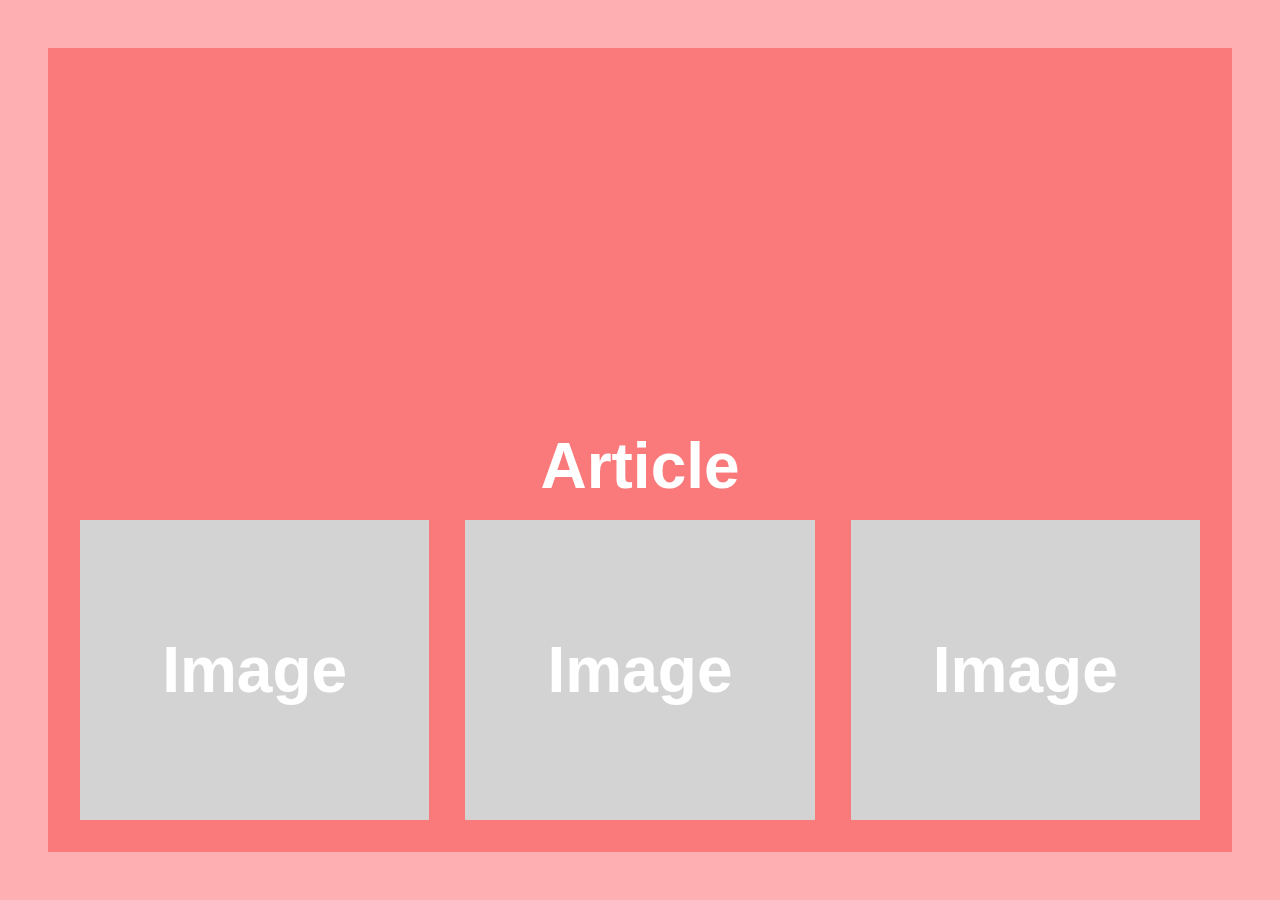
==== index.html @ 97a27c2d "Add files via upload" ====
<!DOCTYPE html>
<html>
  <head>
    <meta charset="utf-8" />
    <title>Curriculum Vitae de Bruce Wayne</title>
  </head>
  <link rel="stylesheet" href="styles.css" />
  <body>

  <section class="articles">
    <div class="container">
      <h1>Article</h1>
      <div class="images">
        <div class="imagen">Image</div>
        <div class="imagen">Image</div>
        <div class="imagen">Image</div>
      </div>
    </div>
  </section>
  </body>
</html>
---- styles.css ----
body {
    font-family: Arial;
    background-color: #fdafb1;
    margin: 0;
    padding: 3rem;
}
h1 {
    font-size: 4rem;
    width: 100%;
    height: 3rem;
    color: #ffffff;
    text-align: center;
}
.articles {
    height: calc(100vh - 6rem);
    display: flex;
    align-items: flex-end;
    background-color: #fa7a7b;
}
.container {
    width: 100%;
    padding: 2rem;
}
.images {
    width: 100%;
    display: flex;
    flex-wrap: wrap;
    justify-content: space-between;
}
.imagen{
    font-size: 4rem;
    font-weight: bold;
    width: calc(100% / 3 - 1.5rem);
    display: flex;
    align-items: center;
    justify-content: center;
    line-height: 300px;
    background-color: LightGray;
    color: white;
    text-align: center;
}
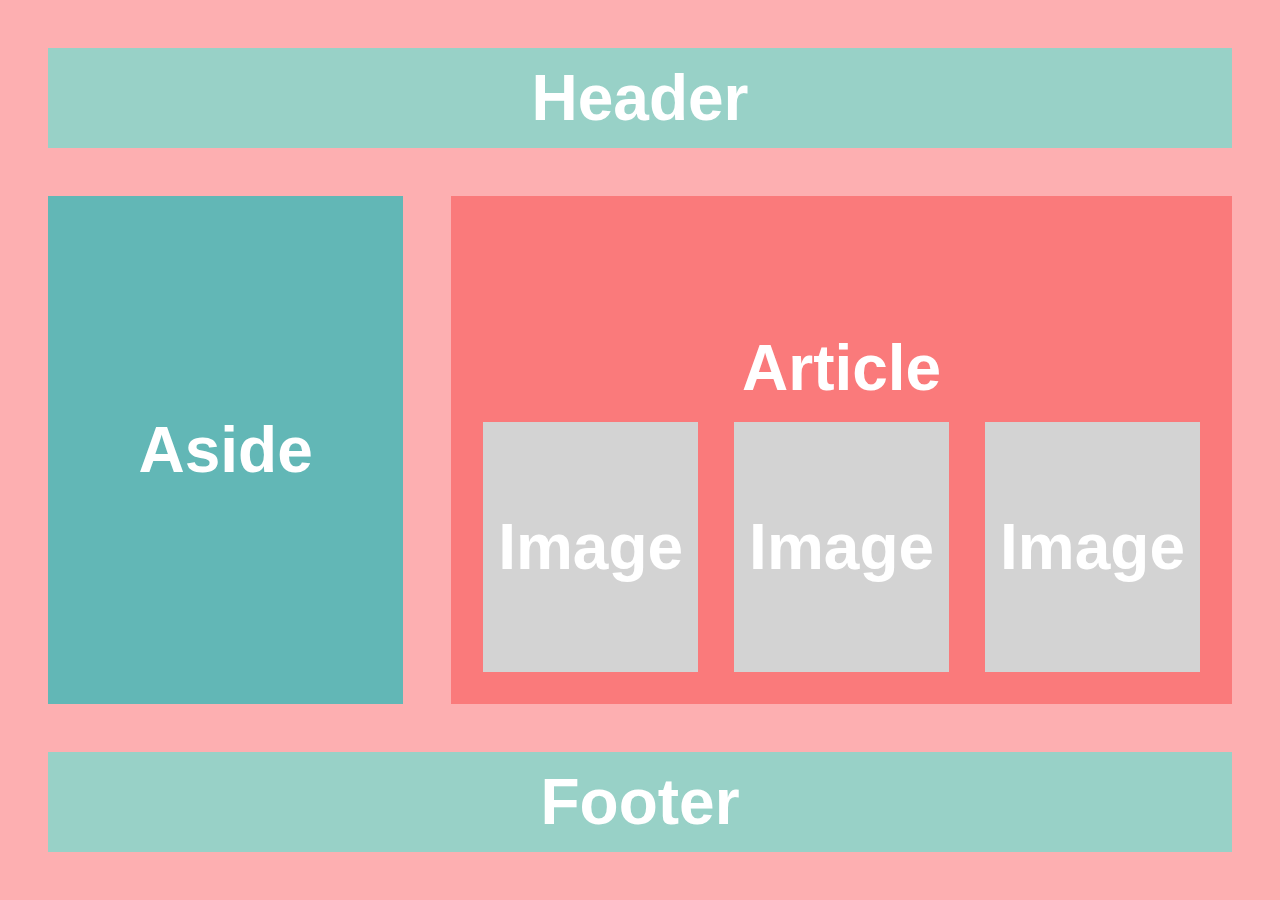
==== commit 65eba475: "Haciendo tarea 2, imagen de refencia dificil" ====
--- a/index.html
+++ b/index.html
@@ -6,16 +6,20 @@
   </head>
   <link rel="stylesheet" href="styles.css" />
   <body>
-
-  <section class="articles">
-    <div class="container">
-      <h1>Article</h1>
-      <div class="images">
-        <div class="imagen">Image</div>
-        <div class="imagen">Image</div>
-        <div class="imagen">Image</div>
+  <header>Header</header>
+  <div class="content">
+    <aside>Aside</aside>
+    <section class="articles">
+      <div class="container">
+        <h1>Article</h1>
+        <div class="images">
+          <div class="imagen">Image</div>
+          <div class="imagen">Image</div>
+          <div class="imagen">Image</div>
+        </div>
       </div>
-    </div>
-  </section>
+    </section>
+  </div>
+  <footer>Footer</footer>
   </body>
 </html>
--- a/styles.css
+++ b/styles.css
@@ -11,8 +11,34 @@
     color: #ffffff;
     text-align: center;
 }
+header, footer {
+    font-size: 4rem;
+    font-weight: bold;
+    width: 100%;
+    color: #ffffff;
+    background-color: #98d1c7;
+    line-height: 100px;
+    text-align: center;
+}
+aside {
+    font-size: 4rem;
+    font-weight: bold;
+    width: 30%;
+    display: flex;
+    align-items: center;
+    justify-content: center;
+    color: #ffffff;
+    background-color: #62b7b6;
+}
+.content {
+    padding: 3rem 0;
+    display: flex;
+    flex-wrap: wrap;
+    justify-content: space-between;
+}
 .articles {
-    height: calc(100vh - 6rem);
+    width: calc(70% - 3rem);
+    height: calc(100vh - 200px - 12rem);
     display: flex;
     align-items: flex-end;
     background-color: #fa7a7b;
@@ -34,7 +60,7 @@
     display: flex;
     align-items: center;
     justify-content: center;
-    line-height: 300px;
+    line-height: 250px;
     background-color: LightGray;
     color: white;
     text-align: center;
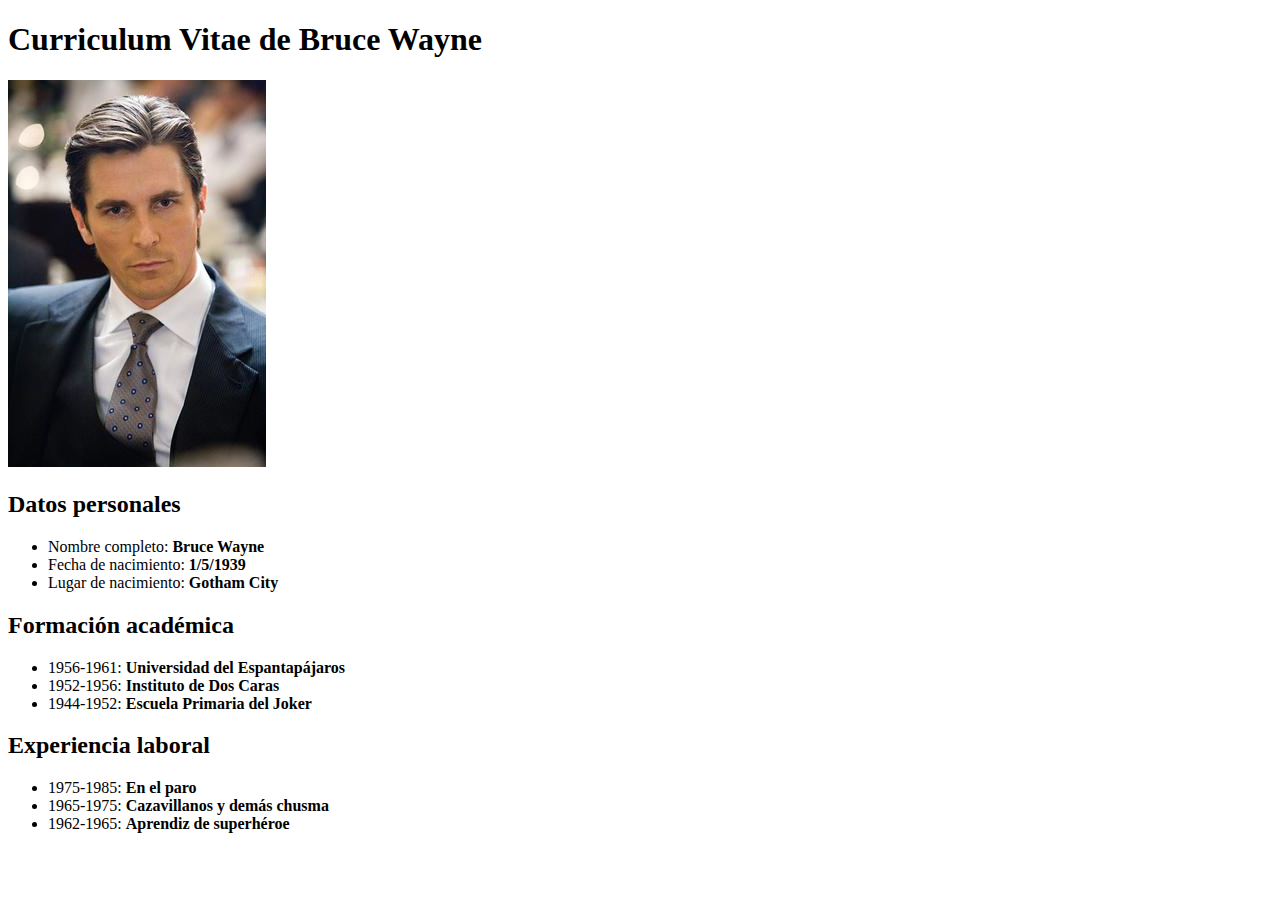
==== commit e5975b6c: "agregando archivos de nueva practica" ====
--- a/index.html
+++ b/index.html
@@ -1,25 +1,31 @@
-<!DOCTYPE html>
-<html>
-  <head>
-    <meta charset="utf-8" />
-    <title>Curriculum Vitae de Bruce Wayne</title>
-  </head>
-  <link rel="stylesheet" href="styles.css" />
-  <body>
-  <header>Header</header>
-  <div class="content">
-    <aside>Aside</aside>
-    <section class="articles">
-      <div class="container">
-        <h1>Article</h1>
-        <div class="images">
-          <div class="imagen">Image</div>
-          <div class="imagen">Image</div>
-          <div class="imagen">Image</div>
-        </div>
-      </div>
-    </section>
-  </div>
-  <footer>Footer</footer>
-  </body>
-</html>
+<!DOCTYPE html>
+<html>
+  <head>
+    <meta charset="utf-8" />
+    <title>Curriculum Vitae de Bruce Wayne</title>
+  </head>
+  <body>
+    <h1>Curriculum Vitae de Bruce Wayne</h1>
+    <img src="images/Bruce_Wayne.jpg" />
+    <h2>Datos personales</h2>
+    <ul>
+      <li>Nombre completo: <strong>Bruce Wayne</strong></li>
+      <li>Fecha de nacimiento: <strong>1/5/1939</strong></li>
+      <li>Lugar de nacimiento: <strong>Gotham City</strong></li>
+    </ul>
+
+    <h2>Formación académica</h2>
+    <ul>
+      <li>1956-1961: <strong>Universidad del Espantapájaros</strong></li>
+      <li>1952-1956: <strong>Instituto de Dos Caras</strong></li>
+      <li>1944-1952: <strong>Escuela Primaria del Joker</strong></li>
+    </ul>
+
+    <h2>Experiencia laboral</h2>
+    <ul>
+      <li>1975-1985: <strong>En el paro</strong></li>
+      <li>1965-1975: <strong>Cazavillanos y demás chusma</strong></li>
+      <li>1962-1965: <strong>Aprendiz de superhéroe</strong></li>
+    </ul>
+  </body>
+</html>
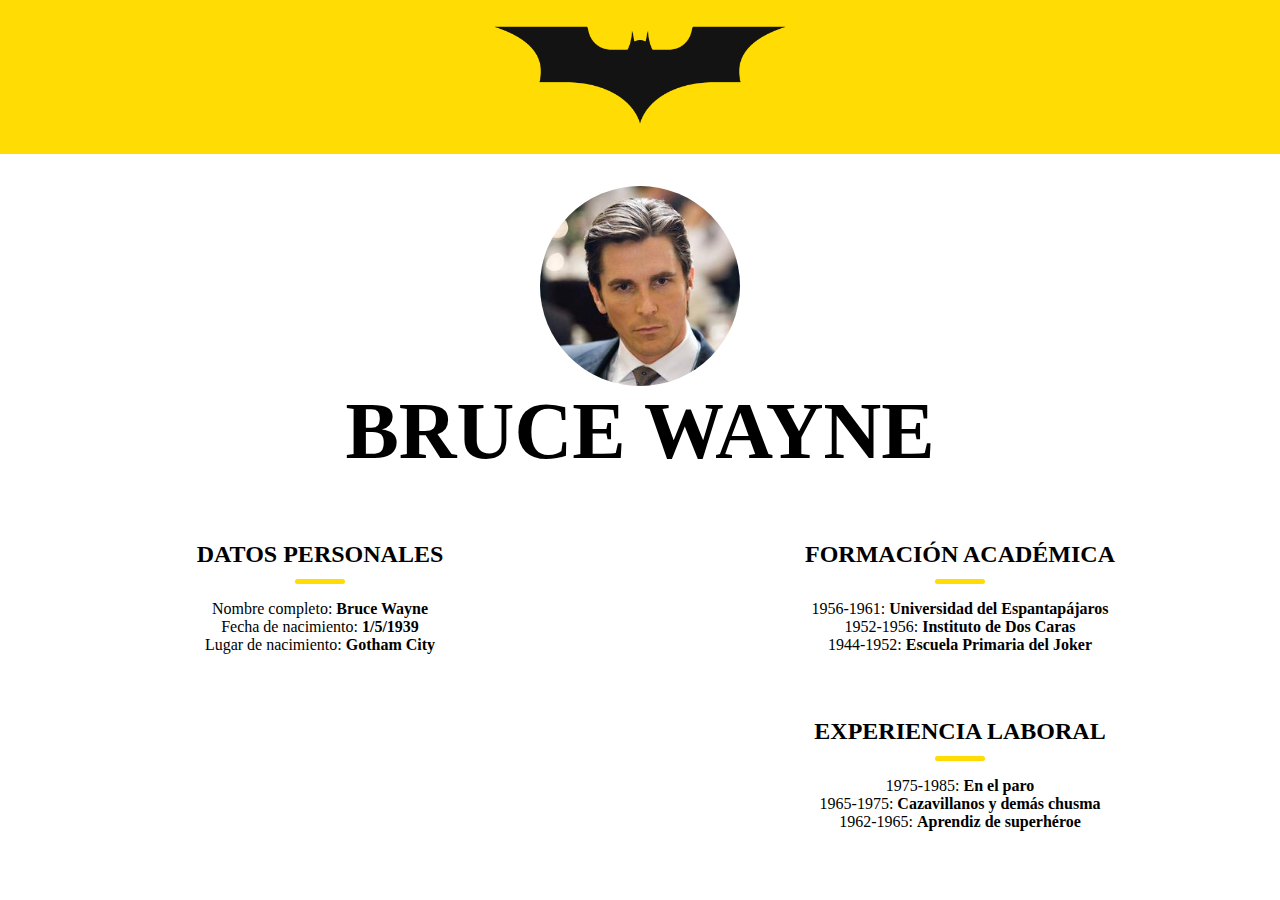
==== commit c393c18d: "Hoja de vida de Bruce Wayne" ====
--- a/index.html
+++ b/index.html
@@ -4,28 +4,46 @@
     <meta charset="utf-8" />
     <title>Curriculum Vitae de Bruce Wayne</title>
   </head>
+  <link rel="stylesheet" href="styles.css" />
   <body>
-    <h1>Curriculum Vitae de Bruce Wayne</h1>
-    <img src="images/Bruce_Wayne.jpg" />
-    <h2>Datos personales</h2>
-    <ul>
-      <li>Nombre completo: <strong>Bruce Wayne</strong></li>
-      <li>Fecha de nacimiento: <strong>1/5/1939</strong></li>
-      <li>Lugar de nacimiento: <strong>Gotham City</strong></li>
-    </ul>
-
-    <h2>Formación académica</h2>
-    <ul>
-      <li>1956-1961: <strong>Universidad del Espantapájaros</strong></li>
-      <li>1952-1956: <strong>Instituto de Dos Caras</strong></li>
-      <li>1944-1952: <strong>Escuela Primaria del Joker</strong></li>
-    </ul>
-
-    <h2>Experiencia laboral</h2>
-    <ul>
-      <li>1975-1985: <strong>En el paro</strong></li>
-      <li>1965-1975: <strong>Cazavillanos y demás chusma</strong></li>
-      <li>1962-1965: <strong>Aprendiz de superhéroe</strong></li>
-    </ul>
+  <div class="cv">
+    <div class="logo">
+      <img src="images/logo.png" />
+    </div>
+    <div class="photo">
+      <div class="image">
+        <img src="images/Bruce_Wayne.jpg" />
+      </div>
+      <h1>Bruce Wayne</h1>
+    </div>
+    <section class="header">
+      <div class="info">
+        <h2>Datos personales</h2>
+        <ul>
+          <li>Nombre completo: <strong>Bruce Wayne</strong></li>
+          <li>Fecha de nacimiento: <strong>1/5/1939</strong></li>
+          <li>Lugar de nacimiento: <strong>Gotham City</strong></li>
+        </ul>
+      </div>
+    </section>
+    <section class="content">
+      <div class="info">
+        <h2>Formación académica</h2>
+        <ul>
+          <li>1956-1961: <strong>Universidad del Espantapájaros</strong></li>
+          <li>1952-1956: <strong>Instituto de Dos Caras</strong></li>
+          <li>1944-1952: <strong>Escuela Primaria del Joker</strong></li>
+        </ul>
+      </div>
+      <div class="info">
+        <h2>Experiencia laboral</h2>
+        <ul>
+          <li>1975-1985: <strong>En el paro</strong></li>
+          <li>1965-1975: <strong>Cazavillanos y demás chusma</strong></li>
+          <li>1962-1965: <strong>Aprendiz de superhéroe</strong></li>
+        </ul>
+      </div>
+    </section>
+  </div>
   </body>
 </html>
--- a/styles.css
+++ b/styles.css
@@ -0,0 +1,78 @@
+* {
+    font-family: "Calibri Light";
+    margin: 0;
+}
+h1 {
+    font-size: 5rem;
+    font-weight: 900;
+    text-align: center;
+    text-transform: uppercase;
+}
+h2 {
+    text-transform: uppercase;
+    position: relative;
+    padding-bottom: 1rem;
+    margin-bottom: 1rem;
+}
+h2:before {
+    content: '';
+    position: absolute;
+    width: 50px;
+    height: 5px;
+    left: 0;
+    right: 0;
+    bottom: 0;
+    background-color: #fedc04;
+    border-radius: 5px;
+    margin-left: auto;
+    margin-right: auto;
+}
+img {
+    width: 100%;
+    height: auto;
+}
+ul {
+    padding-left: 0;
+    list-style: none;
+}
+.cv {
+    width: 100%;
+    display: flex;
+    flex-wrap: wrap;
+    justify-content: space-between;
+}
+.logo {
+    width: 100%;
+    text-align: center;
+    background-color: #fedc04;
+}
+.logo img {
+    width: 300px;
+    height: auto;
+}
+.photo {
+    width: 100%;
+    margin: 2rem 0;
+}
+.image {
+    width: 200px;
+    height: 200px;
+    border-radius: 50%;
+    overflow: hidden;
+    margin-left: auto;
+    margin-right: auto;
+}
+.header {
+    width: 50%;
+    text-align: center;
+}
+.content {
+    width: 50%;
+    text-align: center;
+}
+.info {
+    padding: 2rem 3rem;
+}
+.content * {
+    color: black;
+}